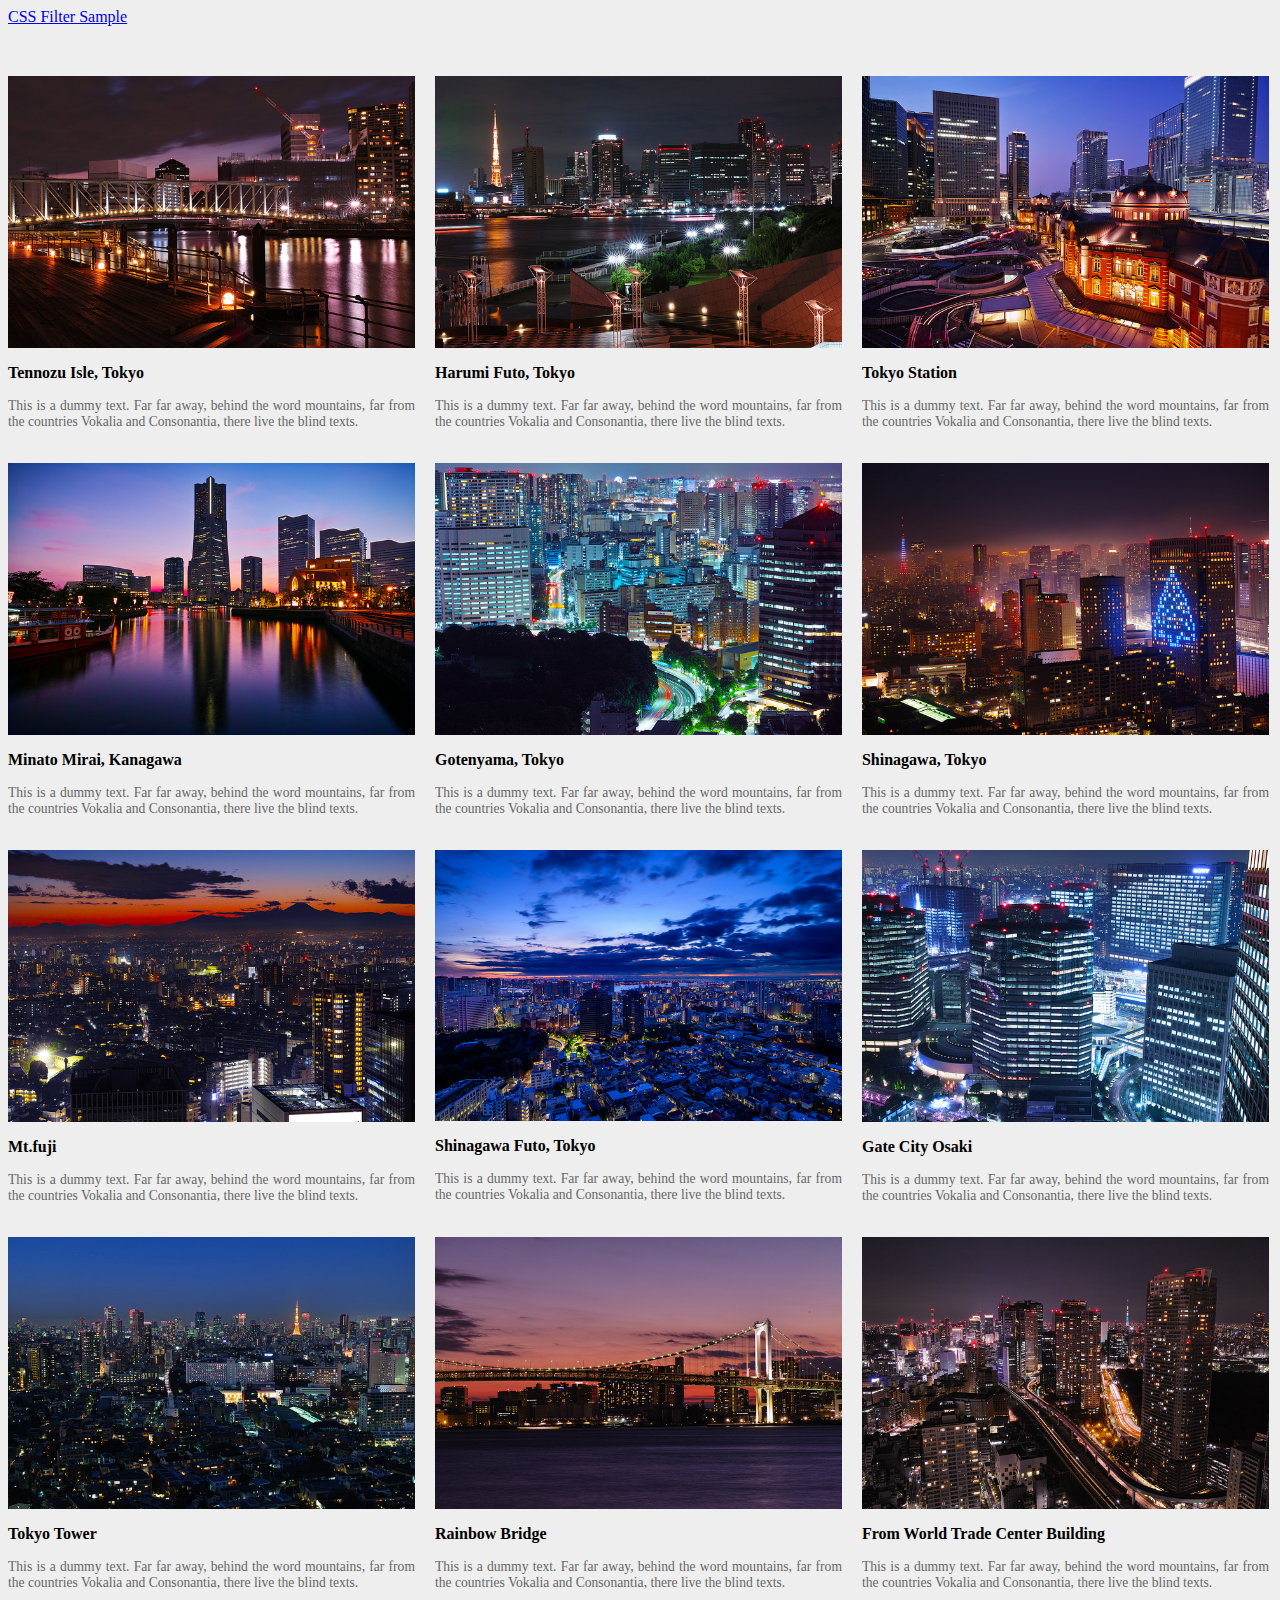
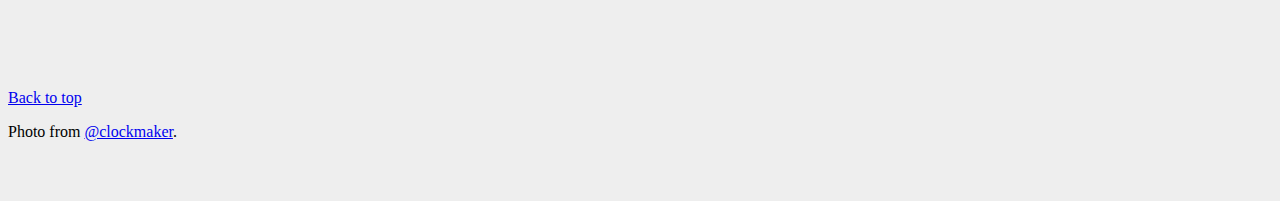
==== web/sample-blur.html @ b513b35f "initial commit" ====
<!DOCTYPE html>
<html>
<head>
  <meta charset="UTF-8"/>
  <meta name="viewport" content="width=device-width, user-scalable=no, initial-scale=1.0, maximum-scale=1.0, minimum-scale=1.0"/>
  <meta http-equiv="X-UA-Compatible" content="ie=edge"/>
  <title>CSS Filter Sample - ICS</title>
  <link rel="stylesheet" href="https://maxcdn.bootstrapcdn.com/font-awesome/4.7.0/css/font-awesome.css"/>
  <link rel="stylesheet" href="https://maxcdn.bootstrapcdn.com/bootstrap/4.0.0-alpha.6/css/bootstrap.min.css" integrity="sha384-rwoIResjU2yc3z8GV/NPeZWAv56rSmLldC3R/AZzGRnGxQQKnKkoFVhFQhNUwEyJ" crossorigin="anonymous"/>
  <link rel="stylesheet" href="css/base.css"/>
  <style>

    .effect-blur {
      overflow: hidden;
      position: relative;
    }

    .effect-blur-thumb {
      transition: all 0.3s ease;
      width: 100%;
    }


    .effect-blur-over {
      position: absolute;
      top: 0;
      left: 0;
      width: 100%;
      height: 100%;
      display: flex;
      justify-content: center;
      align-items: center;
      opacity: 0;
      transition: all 0.3s ease;
      transform: scale(1.2);
      color: white;
      text-shadow: 0 0 3px #000;
    }

    .effect-blur:hover .effect-blur-thumb {
      filter: blur(8px) brightness(1.5);
      transform: scale(1.1);
    }

    .effect-blur:hover .effect-blur-over {
      opacity: 1.0;
      transform: scale(1.0);
    }

  </style>
</head>
<body>

<div class="navbar navbar-inverse bg-inverse">
  <div class="container">
    <a href="#" class="navbar-brand">CSS Filter Sample</a>
  </div>
</div>

<div class="album">
  <div class="container">
    <div class="items">
      <div class="item">
        <div class="effect-blur">
          <a href="#">
            <div class="effect-blur-thumb">
              <img src="imgs/photo-0.jpg"/>
            </div>
            <div class="effect-blur-over">
              <div>
                <i class="fa fa-twitter"></i> 999
                <i class="fa fa-facebook-square"></i> 999
                <i class="fa fa-google-plus"></i> 999
              </div>
            </div>
          </a>
        </div>

        <p class="card-title">Tennozu Isle, Tokyo</p>
        <p class="card-text">This is a dummy text. Far far away, behind the word mountains, far from the countries Vokalia and Consonantia, there live the blind texts.</p>
      </div>
      <div class="item">
        <div class="effect-blur">
          <a href="#">
            <div class="effect-blur-thumb">
              <img src="imgs/photo-1.jpg"/>
            </div>
            <div class="effect-blur-over">
              <div>
                <i class="fa fa-twitter"></i> 999
                <i class="fa fa-facebook-square"></i> 999
                <i class="fa fa-google-plus"></i> 999
              </div>
            </div>
          </a>
        </div>
        <p class="card-title">Harumi Futo, Tokyo</p>
        <p class="card-text">This is a dummy text. Far far away, behind the word mountains, far from the countries Vokalia and Consonantia, there live the blind texts.</p>
      </div>
      <div class="item">
        <div class="effect-blur">
          <a href="#">
            <div class="effect-blur-thumb">
              <img src="imgs/photo-2.jpg"/>
            </div>
            <div class="effect-blur-over">
              <div>
                <i class="fa fa-twitter"></i> 999
                <i class="fa fa-facebook-square"></i> 999
                <i class="fa fa-google-plus"></i> 999
              </div>
            </div>
          </a>
        </div>
        <p class="card-title">Tokyo Station</p>
        <p class="card-text">This is a dummy text. Far far away, behind the word mountains, far from the countries Vokalia and Consonantia, there live the blind texts.</p>
      </div>

      <div class="item">
        <div class="effect-blur">
          <a href="#">
            <div class="effect-blur-thumb">
              <img src="imgs/photo-3.jpg"/>
            </div>
            <div class="effect-blur-over">
              <div>
                <i class="fa fa-twitter"></i> 999
                <i class="fa fa-facebook-square"></i> 999
                <i class="fa fa-google-plus"></i> 999
              </div>
            </div>
          </a>
        </div>
        <p class="card-title">Minato Mirai, Kanagawa</p>
        <p class="card-text">This is a dummy text. Far far away, behind the word mountains, far from the countries Vokalia and Consonantia, there live the blind texts.</p>
      </div>
      <div class="item">
        <div class="effect-blur">
          <a href="#">
            <div class="effect-blur-thumb">
              <img src="imgs/photo-4.jpg"/>
            </div>
            <div class="effect-blur-over">
              <div>
                <i class="fa fa-twitter"></i> 999
                <i class="fa fa-facebook-square"></i> 999
                <i class="fa fa-google-plus"></i> 999
              </div>
            </div>
          </a>
        </div>
        <p class="card-title">Gotenyama, Tokyo</p>
        <p class="card-text">This is a dummy text. Far far away, behind the word mountains, far from the countries Vokalia and Consonantia, there live the blind texts.</p>
      </div>
      <div class="item">
        <div class="effect-blur">
          <a href="#">
            <div class="effect-blur-thumb">
              <img src="imgs/photo-5.jpg"/>
            </div>
            <div class="effect-blur-over">
              <div>
                <i class="fa fa-twitter"></i> 999
                <i class="fa fa-facebook-square"></i> 999
                <i class="fa fa-google-plus"></i> 999
              </div>
            </div>
          </a>
        </div>
        <p class="card-title">Shinagawa, Tokyo</p>
        <p class="card-text">This is a dummy text. Far far away, behind the word mountains, far from the countries Vokalia and Consonantia, there live the blind texts.</p>
      </div>

      <div class="item">
        <div class="effect-blur">
          <a href="#">
            <div class="effect-blur-thumb">
              <img src="imgs/photo-6.jpg"/>
            </div>
            <div class="effect-blur-over">
              <div>
                <i class="fa fa-twitter"></i> 999
                <i class="fa fa-facebook-square"></i> 999
                <i class="fa fa-google-plus"></i> 999
              </div>
            </div>
          </a>
        </div>
        <p class="card-title">Mt.fuji</p>
        <p class="card-text">This is a dummy text. Far far away, behind the word mountains, far from the countries Vokalia and Consonantia, there live the blind texts.</p>
      </div>
      <div class="item">
        <div class="effect-blur">
          <a href="#">
            <div class="effect-blur-thumb">
              <img src="imgs/photo-7.jpg"/>
            </div>
            <div class="effect-blur-over">
              <div>
                <i class="fa fa-twitter"></i> 999
                <i class="fa fa-facebook-square"></i> 999
                <i class="fa fa-google-plus"></i> 999
              </div>
            </div>
          </a>
        </div>
        <p class="card-title">Shinagawa Futo, Tokyo</p>
        <p class="card-text">This is a dummy text. Far far away, behind the word mountains, far from the countries Vokalia and Consonantia, there live the blind texts.</p>
      </div>
      <div class="item">
        <div class="effect-blur">
          <a href="#">
            <div class="effect-blur-thumb">
              <img src="imgs/photo-8.jpg"/>
            </div>
            <div class="effect-blur-over">
              <div>
                <i class="fa fa-twitter"></i> 999
                <i class="fa fa-facebook-square"></i> 999
                <i class="fa fa-google-plus"></i> 999
              </div>
            </div>
          </a>
        </div>
        <p class="card-title">Gate City Osaki</p>
        <p class="card-text">This is a dummy text. Far far away, behind the word mountains, far from the countries Vokalia and Consonantia, there live the blind texts.</p>
      </div>

      <div class="item">
        <div class="effect-blur">
          <a href="#">
            <div class="effect-blur-thumb">
              <img src="imgs/photo-9.jpg"/>
            </div>
            <div class="effect-blur-over">
              <div>
                <i class="fa fa-twitter"></i> 999
                <i class="fa fa-facebook-square"></i> 999
                <i class="fa fa-google-plus"></i> 999
              </div>
            </div>
          </a>
        </div>
        <p class="card-title">Tokyo Tower</p>
        <p class="card-text">This is a dummy text. Far far away, behind the word mountains, far from the countries Vokalia and Consonantia, there live the blind texts.</p>
      </div>
      <div class="item">
        <div class="effect-blur">
          <a href="#">
            <div class="effect-blur-thumb">
              <img src="imgs/photo-10.jpg"/>
            </div>
            <div class="effect-blur-over">
              <div>
                <i class="fa fa-twitter"></i> 999
                <i class="fa fa-facebook-square"></i> 999
                <i class="fa fa-google-plus"></i> 999
              </div>
            </div>
          </a>
        </div>
        <p class="card-title">Rainbow Bridge</p>
        <p class="card-text">This is a dummy text. Far far away, behind the word mountains, far from the countries Vokalia and Consonantia, there live the blind texts.</p>
      </div>
      <div class="item">
        <div class="effect-blur">
          <a href="#">
            <div class="effect-blur-thumb">
              <img src="imgs/photo-11.jpg"/>
            </div>
            <div class="effect-blur-over">
              <div>
                <i class="fa fa-twitter"></i> 999
                <i class="fa fa-facebook-square"></i> 999
                <i class="fa fa-google-plus"></i> 999
              </div>
            </div>
          </a>
        </div>
        <p class="card-title">From World Trade Center Building</p>
        <p class="card-text">This is a dummy text. Far far away, behind the word mountains, far from the countries Vokalia and Consonantia, there live the blind texts.</p>
      </div>
    </div>
  </div>
</div>

<footer class="text-muted">
  <div class="container">
    <p class="float-right">
      <a href="#">Back to top</a>
    </p>
    <p>Photo from <a href="https://www.flickr.com/photos/clockmaker-jp/" target="_blank">@clockmaker</a>.</p>
  </div>
</footer>

</body>
</html>
---- web/css/base.css ----
body {
  background: #eee;
}

@media (min-width: 576px) and (max-width: 767px) {
  .container {
    width: 100%;
    max-width: 100%;
  }
}

.album {
  padding-top: 50px;

}

.items {
  display: flex;
  flex-wrap: wrap;
}

@media (max-width: 575px) {
  .item {
    width: calc(50% - 10px);
    margin-right: 20px;
    margin-bottom: 20px;
    border: 0;
  }

  .item:nth-child(2n) {
    margin-right: 0;
  }
}

@media (min-width: 576px) {
  .item {
    width: calc((100% - 20px * 2) / 3 - 1px); /* IE対策のため変な計算になってる… */
    margin-right: 20px;
    margin-bottom: 20px;
  }

  .item:nth-child(3n) {
    margin-right: 0;
  }
}

.item img {
  max-width: 100%;
  height: auto;
}

.card-title {
  margin-top: 0.75em;
  font-size: 100%;
  font-weight: bold;
}

.card-text {
  font-size: 85%;
  text-align: justify;
  color: #666;

  display: -webkit-box;
  -webkit-box-orient: vertical;
  -webkit-line-clamp: 3;
  overflow: hidden;
}

footer {
  padding-top: 3rem;
  padding-bottom: 3rem;
}

footer p {
  margin-bottom: .25rem;
}
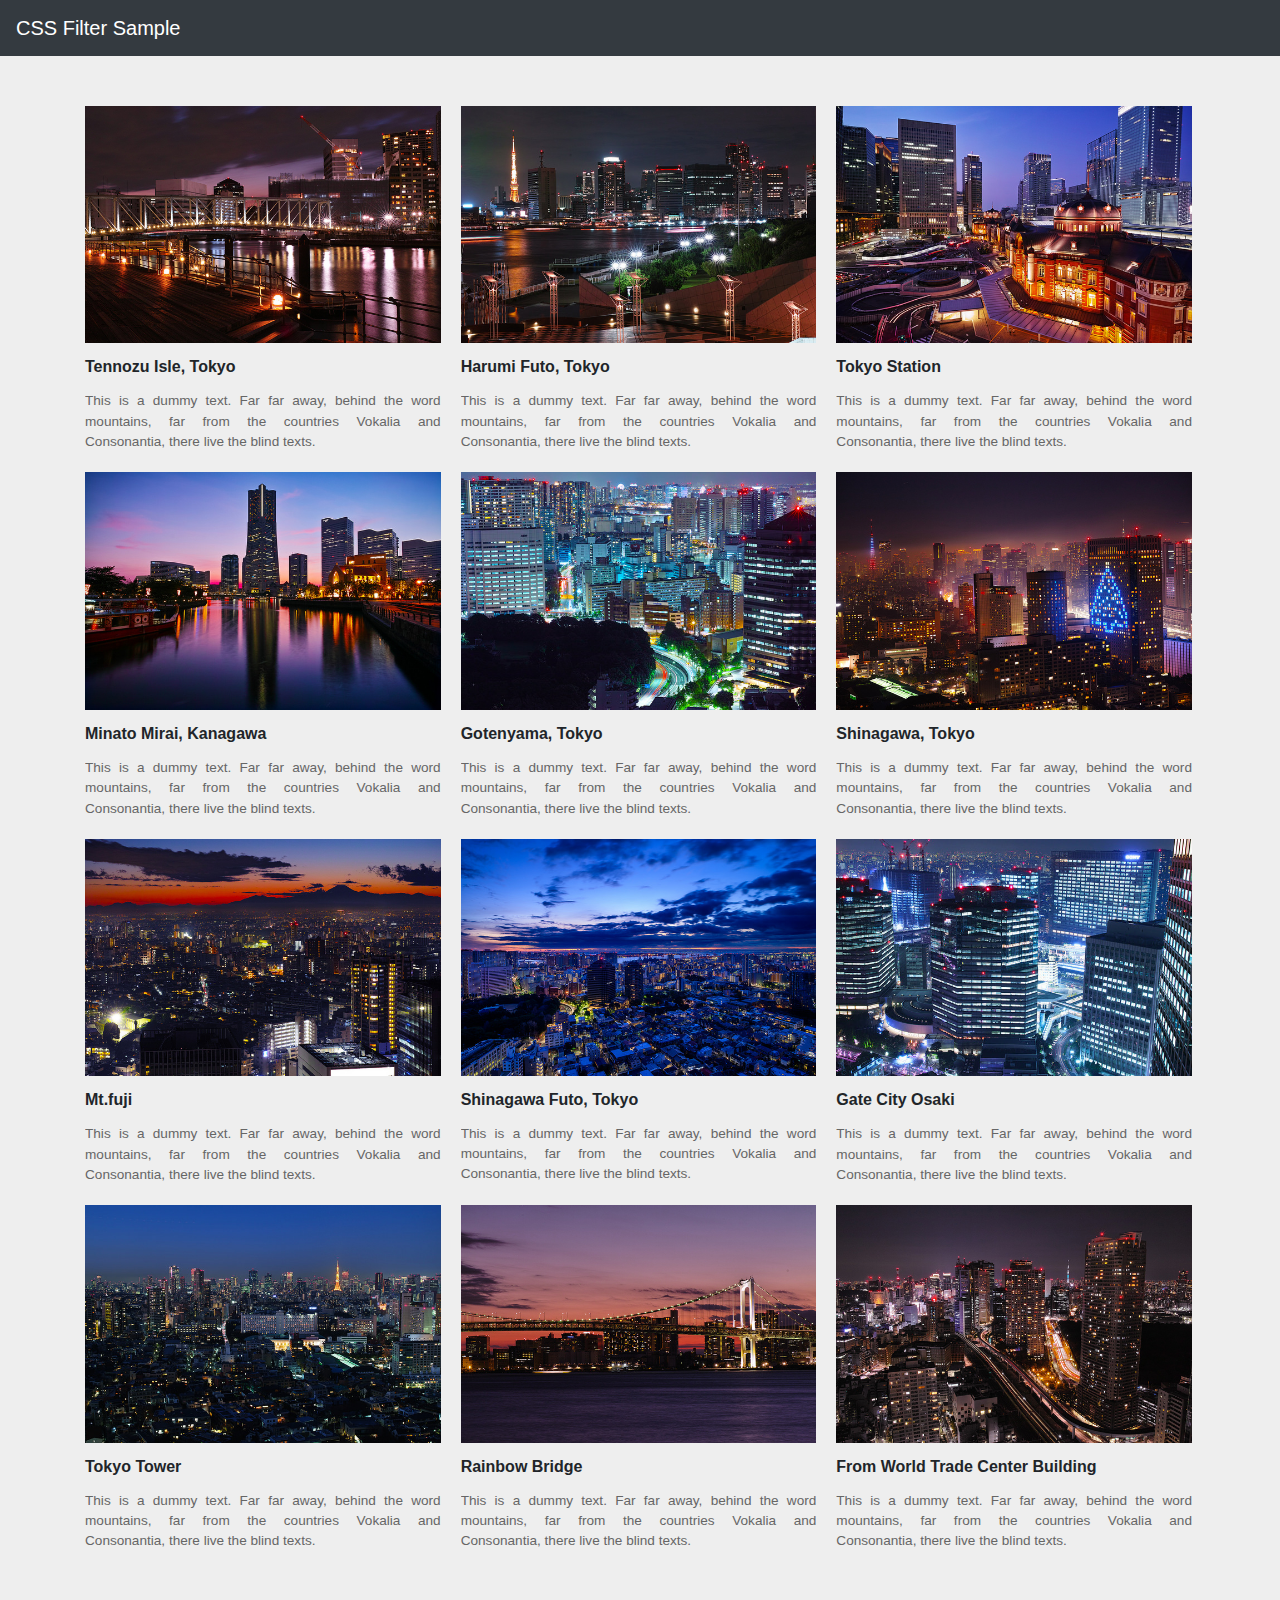
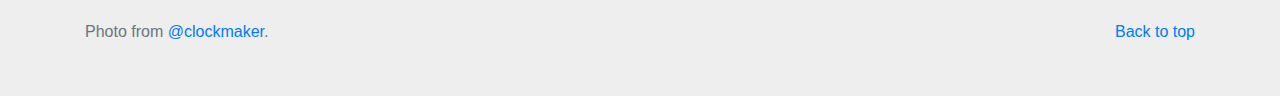
==== commit dbf5b156: "Bootstrapのバージョンを更新 4.0.0→4.3.1" ====
--- a/web/sample-blur.html
+++ b/web/sample-blur.html
@@ -5,8 +5,8 @@
   <meta name="viewport" content="width=device-width, user-scalable=no, initial-scale=1.0, maximum-scale=1.0, minimum-scale=1.0"/>
   <meta http-equiv="X-UA-Compatible" content="ie=edge"/>
   <title>CSS Filter Sample - ICS</title>
-  <link rel="stylesheet" href="https://maxcdn.bootstrapcdn.com/font-awesome/4.7.0/css/font-awesome.css"/>
-  <link rel="stylesheet" href="https://maxcdn.bootstrapcdn.com/bootstrap/4.0.0-alpha.6/css/bootstrap.min.css" integrity="sha384-rwoIResjU2yc3z8GV/NPeZWAv56rSmLldC3R/AZzGRnGxQQKnKkoFVhFQhNUwEyJ" crossorigin="anonymous"/>
+  <link rel="stylesheet" href="https://use.fontawesome.com/releases/v5.7.2/css/all.css" integrity="sha384-fnmOCqbTlWIlj8LyTjo7mOUStjsKC4pOpQbqyi7RrhN7udi9RwhKkMHpvLbHG9Sr" crossorigin="anonymous" />
+  <link rel="stylesheet" href="https://stackpath.bootstrapcdn.com/bootstrap/4.3.1/css/bootstrap.min.css" integrity="sha384-ggOyR0iXCbMQv3Xipma34MD+dH/1fQ784/j6cY/iJTQUOhcWr7x9JvoRxT2MZw1T" crossorigin="anonymous" />
   <link rel="stylesheet" href="css/base.css"/>
   <style>
 
@@ -51,11 +51,9 @@
 </head>
 <body>
 
-<div class="navbar navbar-inverse bg-inverse">
-  <div class="container">
-    <a href="#" class="navbar-brand">CSS Filter Sample</a>
-  </div>
-</div>
+<nav class="navbar navbar-expand-lg navbar-dark bg-dark">
+  <a class="navbar-brand" href="#">CSS Filter Sample</a>
+</nav>
 
 <div class="album">
   <div class="container">
@@ -68,9 +66,9 @@
             </div>
             <div class="effect-blur-over">
               <div>
-                <i class="fa fa-twitter"></i> 999
-                <i class="fa fa-facebook-square"></i> 999
-                <i class="fa fa-google-plus"></i> 999
+                <i class="fab fa-twitter"></i> 999
+                <i class="fab fa-facebook-square"></i> 999
+                <i class="fas fa-bookmark"></i> 999
               </div>
             </div>
           </a>
@@ -87,9 +85,9 @@
             </div>
             <div class="effect-blur-over">
               <div>
-                <i class="fa fa-twitter"></i> 999
-                <i class="fa fa-facebook-square"></i> 999
-                <i class="fa fa-google-plus"></i> 999
+                <i class="fab fa-twitter"></i> 999
+                <i class="fab fa-facebook-square"></i> 999
+                <i class="fas fa-bookmark"></i> 999
               </div>
             </div>
           </a>
@@ -105,9 +103,9 @@
             </div>
             <div class="effect-blur-over">
               <div>
-                <i class="fa fa-twitter"></i> 999
-                <i class="fa fa-facebook-square"></i> 999
-                <i class="fa fa-google-plus"></i> 999
+                <i class="fab fa-twitter"></i> 999
+                <i class="fab fa-facebook-square"></i> 999
+                <i class="fas fa-bookmark"></i> 999
               </div>
             </div>
           </a>
@@ -124,9 +122,9 @@
             </div>
             <div class="effect-blur-over">
               <div>
-                <i class="fa fa-twitter"></i> 999
-                <i class="fa fa-facebook-square"></i> 999
-                <i class="fa fa-google-plus"></i> 999
+                <i class="fab fa-twitter"></i> 999
+                <i class="fab fa-facebook-square"></i> 999
+                <i class="fas fa-bookmark"></i> 999
               </div>
             </div>
           </a>
@@ -142,9 +140,9 @@
             </div>
             <div class="effect-blur-over">
               <div>
-                <i class="fa fa-twitter"></i> 999
-                <i class="fa fa-facebook-square"></i> 999
-                <i class="fa fa-google-plus"></i> 999
+                <i class="fab fa-twitter"></i> 999
+                <i class="fab fa-facebook-square"></i> 999
+                <i class="fas fa-bookmark"></i> 999
               </div>
             </div>
           </a>
@@ -160,9 +158,9 @@
             </div>
             <div class="effect-blur-over">
               <div>
-                <i class="fa fa-twitter"></i> 999
-                <i class="fa fa-facebook-square"></i> 999
-                <i class="fa fa-google-plus"></i> 999
+                <i class="fab fa-twitter"></i> 999
+                <i class="fab fa-facebook-square"></i> 999
+                <i class="fas fa-bookmark"></i> 999
               </div>
             </div>
           </a>
@@ -179,9 +177,9 @@
             </div>
             <div class="effect-blur-over">
               <div>
-                <i class="fa fa-twitter"></i> 999
-                <i class="fa fa-facebook-square"></i> 999
-                <i class="fa fa-google-plus"></i> 999
+                <i class="fab fa-twitter"></i> 999
+                <i class="fab fa-facebook-square"></i> 999
+                <i class="fas fa-bookmark"></i> 999
               </div>
             </div>
           </a>
@@ -197,9 +195,9 @@
             </div>
             <div class="effect-blur-over">
               <div>
-                <i class="fa fa-twitter"></i> 999
-                <i class="fa fa-facebook-square"></i> 999
-                <i class="fa fa-google-plus"></i> 999
+                <i class="fab fa-twitter"></i> 999
+                <i class="fab fa-facebook-square"></i> 999
+                <i class="fas fa-bookmark"></i> 999
               </div>
             </div>
           </a>
@@ -215,9 +213,9 @@
             </div>
             <div class="effect-blur-over">
               <div>
-                <i class="fa fa-twitter"></i> 999
-                <i class="fa fa-facebook-square"></i> 999
-                <i class="fa fa-google-plus"></i> 999
+                <i class="fab fa-twitter"></i> 999
+                <i class="fab fa-facebook-square"></i> 999
+                <i class="fas fa-bookmark"></i> 999
               </div>
             </div>
           </a>
@@ -234,9 +232,9 @@
             </div>
             <div class="effect-blur-over">
               <div>
-                <i class="fa fa-twitter"></i> 999
-                <i class="fa fa-facebook-square"></i> 999
-                <i class="fa fa-google-plus"></i> 999
+                <i class="fab fa-twitter"></i> 999
+                <i class="fab fa-facebook-square"></i> 999
+                <i class="fas fa-bookmark"></i> 999
               </div>
             </div>
           </a>
@@ -252,9 +250,9 @@
             </div>
             <div class="effect-blur-over">
               <div>
-                <i class="fa fa-twitter"></i> 999
-                <i class="fa fa-facebook-square"></i> 999
-                <i class="fa fa-google-plus"></i> 999
+                <i class="fab fa-twitter"></i> 999
+                <i class="fab fa-facebook-square"></i> 999
+                <i class="fas fa-bookmark"></i> 999
               </div>
             </div>
           </a>
@@ -270,9 +268,9 @@
             </div>
             <div class="effect-blur-over">
               <div>
-                <i class="fa fa-twitter"></i> 999
-                <i class="fa fa-facebook-square"></i> 999
-                <i class="fa fa-google-plus"></i> 999
+                <i class="fab fa-twitter"></i> 999
+                <i class="fab fa-facebook-square"></i> 999
+                <i class="fas fa-bookmark"></i> 999
               </div>
             </div>
           </a>
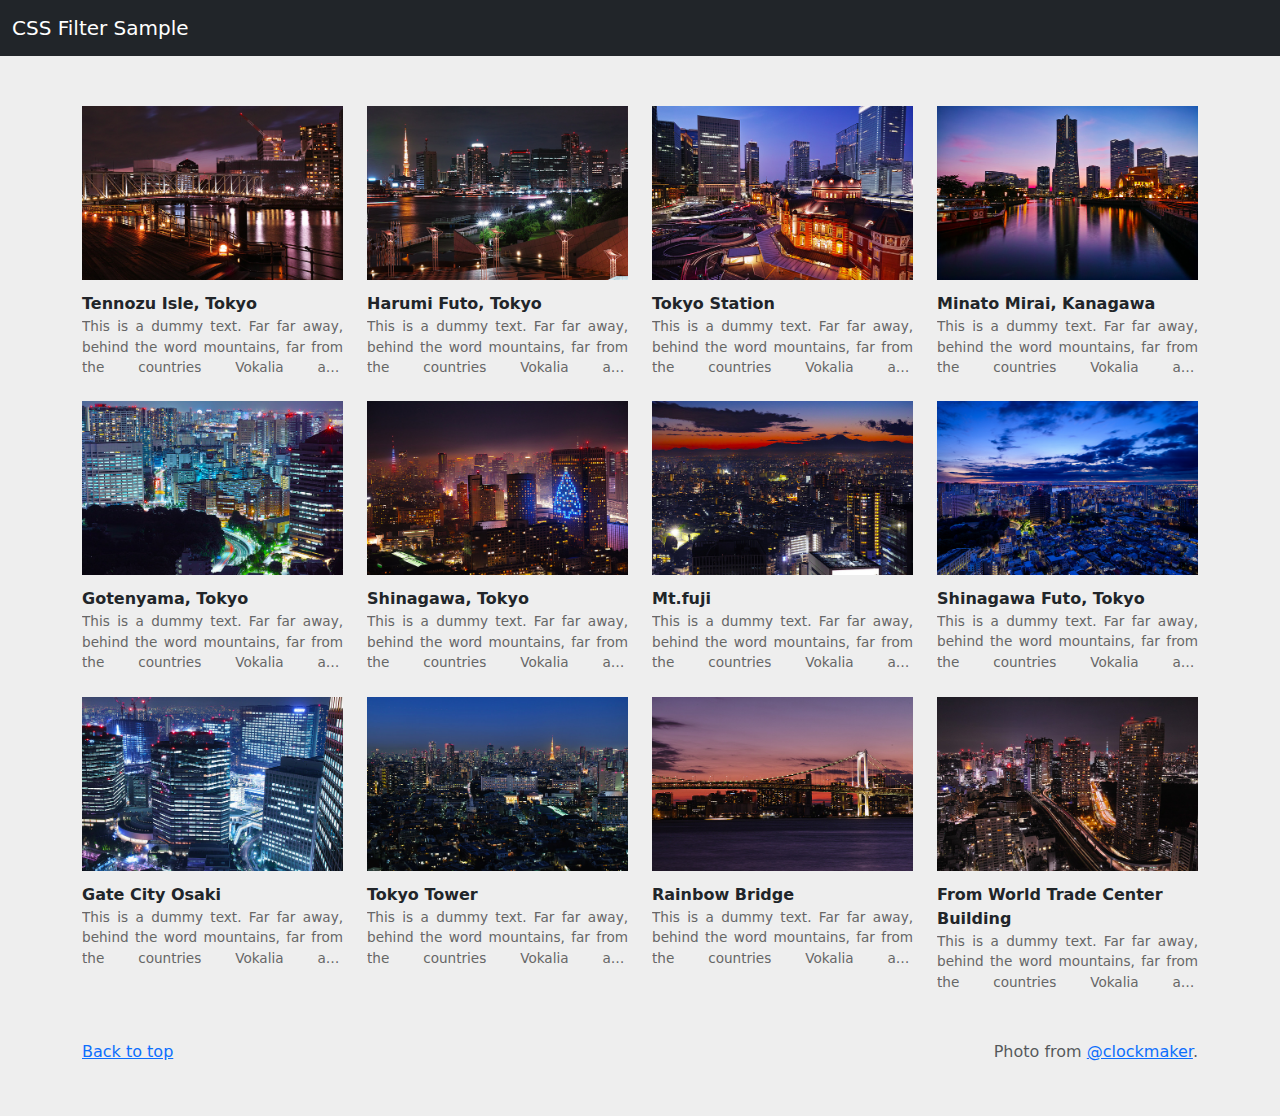
==== commit 55a8ed86: "Boostrap 4→5 / Vue 2→3 / Flexbox → Grid" ====
--- a/web/sample-blur.html
+++ b/web/sample-blur.html
@@ -2,11 +2,12 @@
 <html>
 <head>
   <meta charset="UTF-8"/>
-  <meta name="viewport" content="width=device-width, user-scalable=no, initial-scale=1.0, maximum-scale=1.0, minimum-scale=1.0"/>
-  <meta http-equiv="X-UA-Compatible" content="ie=edge"/>
+  <meta name="viewport"
+        content="width=device-width, user-scalable=no, initial-scale=1.0, maximum-scale=1.0, minimum-scale=1.0"/>
+
   <title>CSS Filter Sample - ICS</title>
-  <link rel="stylesheet" href="https://use.fontawesome.com/releases/v5.7.2/css/all.css" integrity="sha384-fnmOCqbTlWIlj8LyTjo7mOUStjsKC4pOpQbqyi7RrhN7udi9RwhKkMHpvLbHG9Sr" crossorigin="anonymous" />
-  <link rel="stylesheet" href="https://stackpath.bootstrapcdn.com/bootstrap/4.3.1/css/bootstrap.min.css" integrity="sha384-ggOyR0iXCbMQv3Xipma34MD+dH/1fQ784/j6cY/iJTQUOhcWr7x9JvoRxT2MZw1T" crossorigin="anonymous" />
+  <link rel="stylesheet" href="https://use.fontawesome.com/releases/v5.7.2/css/all.css"/>
+  <link rel="stylesheet" href="https://cdn.jsdelivr.net/npm/bootstrap@5.2.3/dist/css/bootstrap.min.css"/>
   <link rel="stylesheet" href="css/base.css"/>
   <style>
 
@@ -52,7 +53,9 @@
 <body>
 
 <nav class="navbar navbar-expand-lg navbar-dark bg-dark">
-  <a class="navbar-brand" href="#">CSS Filter Sample</a>
+  <div class="container-fluid">
+    <a class="navbar-brand" href="#">CSS Filter Sample</a>
+  </div>
 </nav>
 
 <div class="album">
@@ -75,7 +78,8 @@
         </div>
 
         <p class="card-title">Tennozu Isle, Tokyo</p>
-        <p class="card-text">This is a dummy text. Far far away, behind the word mountains, far from the countries Vokalia and Consonantia, there live the blind texts.</p>
+        <p class="card-text">This is a dummy text. Far far away, behind the word mountains, far from the countries
+          Vokalia and Consonantia, there live the blind texts.</p>
       </div>
       <div class="item">
         <div class="effect-blur">
@@ -93,7 +97,8 @@
           </a>
         </div>
         <p class="card-title">Harumi Futo, Tokyo</p>
-        <p class="card-text">This is a dummy text. Far far away, behind the word mountains, far from the countries Vokalia and Consonantia, there live the blind texts.</p>
+        <p class="card-text">This is a dummy text. Far far away, behind the word mountains, far from the countries
+          Vokalia and Consonantia, there live the blind texts.</p>
       </div>
       <div class="item">
         <div class="effect-blur">
@@ -111,7 +116,8 @@
           </a>
         </div>
         <p class="card-title">Tokyo Station</p>
-        <p class="card-text">This is a dummy text. Far far away, behind the word mountains, far from the countries Vokalia and Consonantia, there live the blind texts.</p>
+        <p class="card-text">This is a dummy text. Far far away, behind the word mountains, far from the countries
+          Vokalia and Consonantia, there live the blind texts.</p>
       </div>
 
       <div class="item">
@@ -130,7 +136,8 @@
           </a>
         </div>
         <p class="card-title">Minato Mirai, Kanagawa</p>
-        <p class="card-text">This is a dummy text. Far far away, behind the word mountains, far from the countries Vokalia and Consonantia, there live the blind texts.</p>
+        <p class="card-text">This is a dummy text. Far far away, behind the word mountains, far from the countries
+          Vokalia and Consonantia, there live the blind texts.</p>
       </div>
       <div class="item">
         <div class="effect-blur">
@@ -148,7 +155,8 @@
           </a>
         </div>
         <p class="card-title">Gotenyama, Tokyo</p>
-        <p class="card-text">This is a dummy text. Far far away, behind the word mountains, far from the countries Vokalia and Consonantia, there live the blind texts.</p>
+        <p class="card-text">This is a dummy text. Far far away, behind the word mountains, far from the countries
+          Vokalia and Consonantia, there live the blind texts.</p>
       </div>
       <div class="item">
         <div class="effect-blur">
@@ -166,7 +174,8 @@
           </a>
         </div>
         <p class="card-title">Shinagawa, Tokyo</p>
-        <p class="card-text">This is a dummy text. Far far away, behind the word mountains, far from the countries Vokalia and Consonantia, there live the blind texts.</p>
+        <p class="card-text">This is a dummy text. Far far away, behind the word mountains, far from the countries
+          Vokalia and Consonantia, there live the blind texts.</p>
       </div>
 
       <div class="item">
@@ -185,7 +194,8 @@
           </a>
         </div>
         <p class="card-title">Mt.fuji</p>
-        <p class="card-text">This is a dummy text. Far far away, behind the word mountains, far from the countries Vokalia and Consonantia, there live the blind texts.</p>
+        <p class="card-text">This is a dummy text. Far far away, behind the word mountains, far from the countries
+          Vokalia and Consonantia, there live the blind texts.</p>
       </div>
       <div class="item">
         <div class="effect-blur">
@@ -203,7 +213,8 @@
           </a>
         </div>
         <p class="card-title">Shinagawa Futo, Tokyo</p>
-        <p class="card-text">This is a dummy text. Far far away, behind the word mountains, far from the countries Vokalia and Consonantia, there live the blind texts.</p>
+        <p class="card-text">This is a dummy text. Far far away, behind the word mountains, far from the countries
+          Vokalia and Consonantia, there live the blind texts.</p>
       </div>
       <div class="item">
         <div class="effect-blur">
@@ -221,7 +232,8 @@
           </a>
         </div>
         <p class="card-title">Gate City Osaki</p>
-        <p class="card-text">This is a dummy text. Far far away, behind the word mountains, far from the countries Vokalia and Consonantia, there live the blind texts.</p>
+        <p class="card-text">This is a dummy text. Far far away, behind the word mountains, far from the countries
+          Vokalia and Consonantia, there live the blind texts.</p>
       </div>
 
       <div class="item">
@@ -240,7 +252,8 @@
           </a>
         </div>
         <p class="card-title">Tokyo Tower</p>
-        <p class="card-text">This is a dummy text. Far far away, behind the word mountains, far from the countries Vokalia and Consonantia, there live the blind texts.</p>
+        <p class="card-text">This is a dummy text. Far far away, behind the word mountains, far from the countries
+          Vokalia and Consonantia, there live the blind texts.</p>
       </div>
       <div class="item">
         <div class="effect-blur">
@@ -258,7 +271,8 @@
           </a>
         </div>
         <p class="card-title">Rainbow Bridge</p>
-        <p class="card-text">This is a dummy text. Far far away, behind the word mountains, far from the countries Vokalia and Consonantia, there live the blind texts.</p>
+        <p class="card-text">This is a dummy text. Far far away, behind the word mountains, far from the countries
+          Vokalia and Consonantia, there live the blind texts.</p>
       </div>
       <div class="item">
         <div class="effect-blur">
@@ -276,7 +290,8 @@
           </a>
         </div>
         <p class="card-title">From World Trade Center Building</p>
-        <p class="card-text">This is a dummy text. Far far away, behind the word mountains, far from the countries Vokalia and Consonantia, there live the blind texts.</p>
+        <p class="card-text">This is a dummy text. Far far away, behind the word mountains, far from the countries
+          Vokalia and Consonantia, there live the blind texts.</p>
       </div>
     </div>
   </div>
@@ -284,10 +299,13 @@
 
 <footer class="text-muted">
   <div class="container">
-    <p class="float-right">
-      <a href="#">Back to top</a>
-    </p>
-    <p>Photo from <a href="https://www.flickr.com/photos/clockmaker-jp/" target="_blank">@clockmaker</a>.</p>
+    <div class="row">
+      <p class="col">
+        <a href="index.html">Back to top</a>
+      </p>
+      <p class="col text-end">Photo from <a href="https://www.flickr.com/photos/clockmaker-jp/" target="_blank">@clockmaker</a>.
+      </p>
+    </div>
   </div>
 </footer>
 
--- a/web/css/base.css
+++ b/web/css/base.css
@@ -11,37 +11,16 @@
 
 .album {
   padding-top: 50px;
-
 }
 
 .items {
-  display: flex;
-  flex-wrap: wrap;
-}
-
-@media (max-width: 575px) {
-  .item {
-    width: calc(50% - 10px);
-    margin-right: 20px;
-    margin-bottom: 20px;
-    border: 0;
-  }
-
-  .item:nth-child(2n) {
-    margin-right: 0;
-  }
-}
-
-@media (min-width: 576px) {
-  .item {
-    width: calc((100% - 20px * 2) / 3 - 1px); /* IE対策のため変な計算になってる… */
-    margin-right: 20px;
-    margin-bottom: 20px;
-  }
-
-  .item:nth-child(3n) {
-    margin-right: 0;
-  }
+  display: grid;
+  /* 最小100px、最大1frの列を繰り返しつくる */
+  grid-template-columns: repeat(
+    auto-fill,
+    minmax(240px, 1fr)
+  );
+  gap: 24px;
 }
 
 .item img {
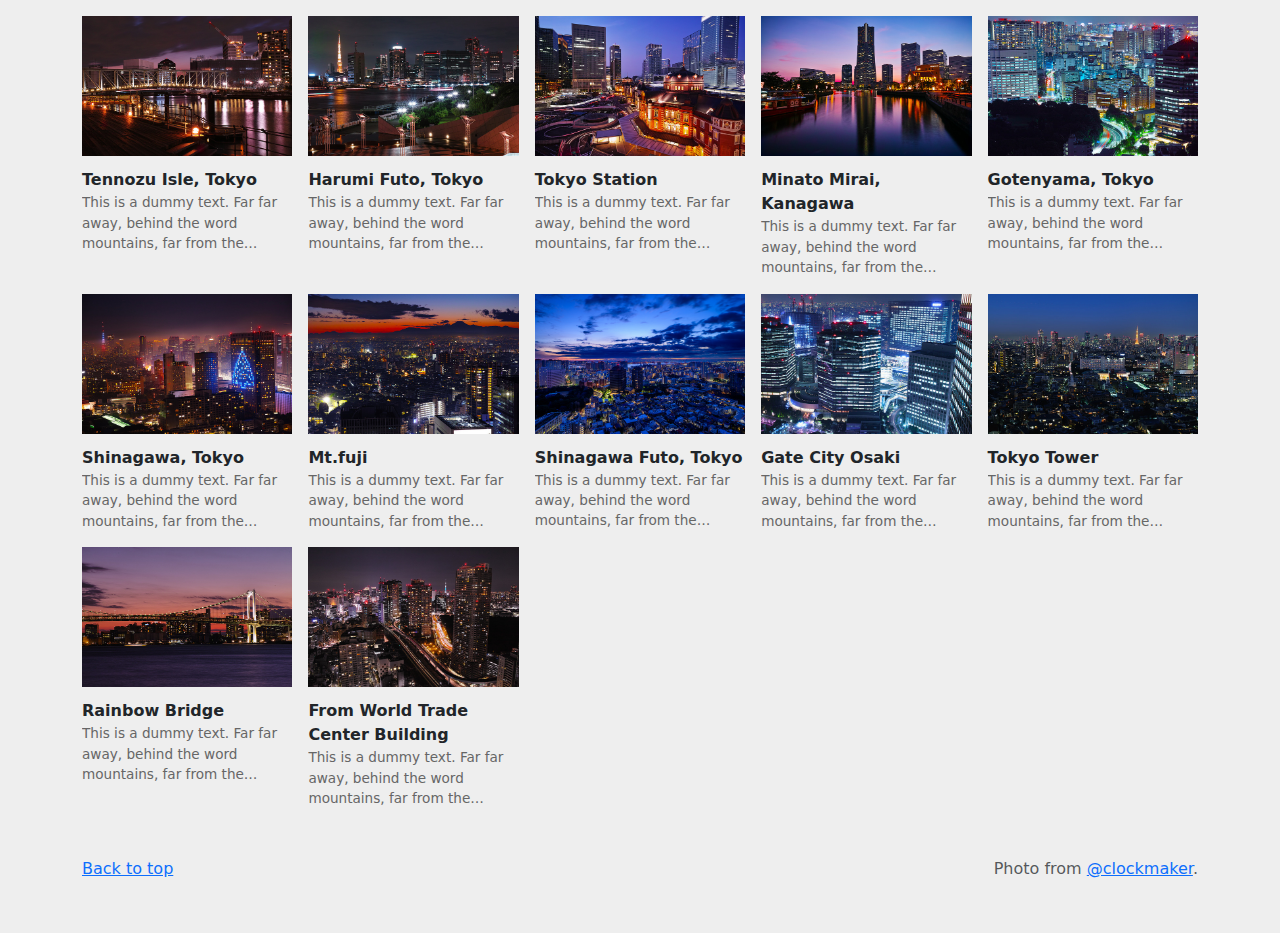
==== commit 1e7ceff1: "デモをiframe埋め込みしやすいように調整" ====
--- a/web/sample-blur.html
+++ b/web/sample-blur.html
@@ -52,11 +52,6 @@
 </head>
 <body>
 
-<nav class="navbar navbar-expand-lg navbar-dark bg-dark">
-  <div class="container-fluid">
-    <a class="navbar-brand" href="#">CSS Filter Sample</a>
-  </div>
-</nav>
 
 <div class="album">
   <div class="container">
--- a/web/css/base.css
+++ b/web/css/base.css
@@ -10,7 +10,7 @@
 }
 
 .album {
-  padding-top: 50px;
+  padding-top: 16px;
 }
 
 .items {
@@ -18,9 +18,9 @@
   /* 最小100px、最大1frの列を繰り返しつくる */
   grid-template-columns: repeat(
     auto-fill,
-    minmax(240px, 1fr)
+    minmax(196px, 1fr)
   );
-  gap: 24px;
+  gap: 16px;
 }
 
 .item img {
@@ -36,7 +36,6 @@
 
 .card-text {
   font-size: 85%;
-  text-align: justify;
   color: #666;
 
   display: -webkit-box;
